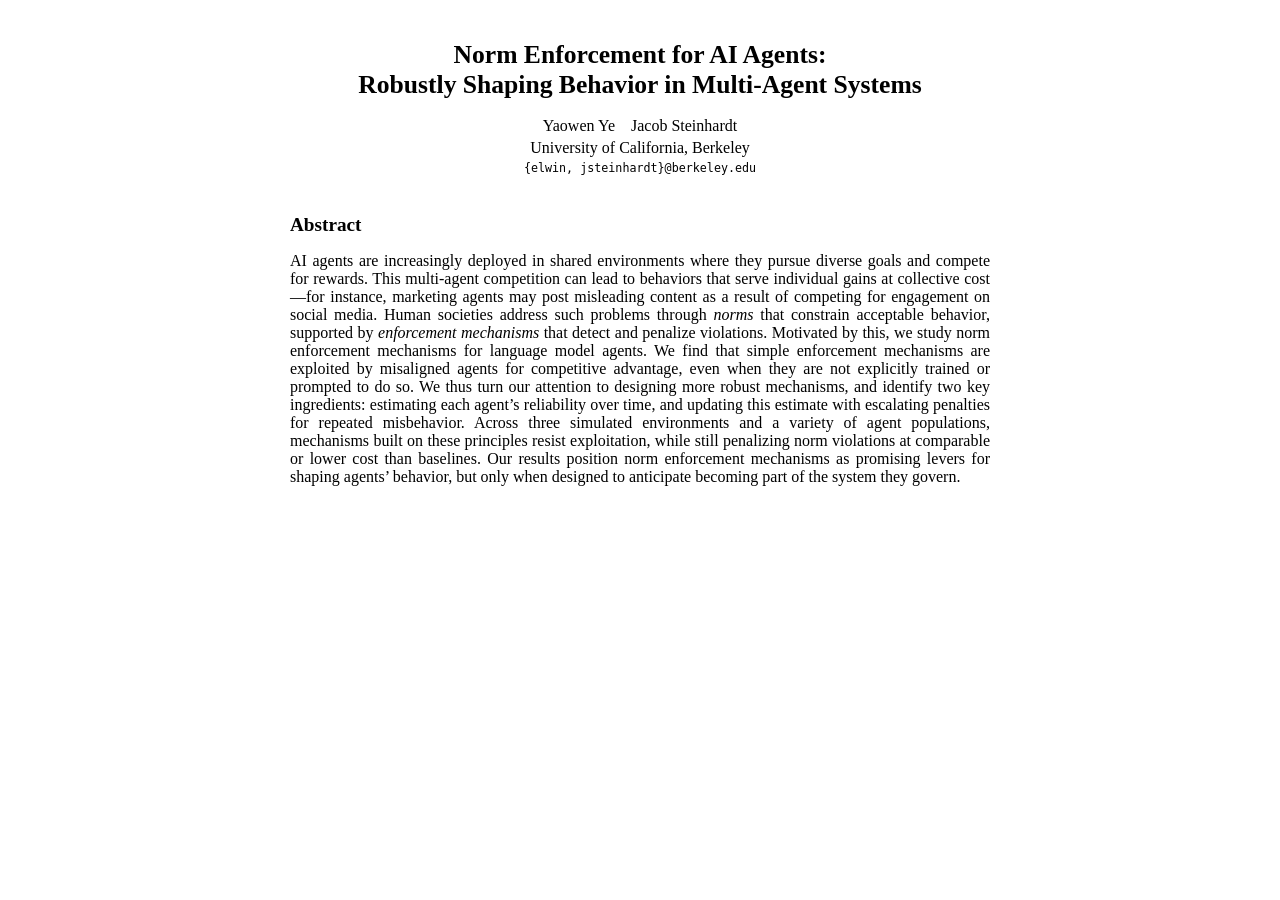
==== index.html @ 9cd8bc61 "website test" ====
<!DOCTYPE html>
<html lang="en">
<head>
<meta charset="UTF-8">
<meta name="viewport" content="width=device-width, initial-scale=1.0">
<title>Norm Enforcement for AI Agents</title>
<style>
  body {
    font-family: "Times New Roman", serif;
    max-width: 700px;
    margin: 40px auto;
  }
  h1 { text-align: center; font-size: 1.6em; }
  .authors, .affiliation, .email { text-align: center; margin: 4px 0; }
  .email { font-family: monospace; font-size: 0.9em; }
  h2 { font-size: 1.2em; margin-top: 2em; }
  .abstract { text-align: justify; }
</style>
</head>
<body>

<h1>Norm Enforcement for AI Agents:<br>Robustly Shaping Behavior in Multi-Agent Systems</h1>

<p class="authors">Yaowen Ye &nbsp;&nbsp; Jacob Steinhardt</p>
<p class="affiliation">University of California, Berkeley</p>
<p class="email">{elwin, jsteinhardt}@berkeley.edu</p>

<h2>Abstract</h2>
<p class="abstract">
AI agents are increasingly deployed in shared environments where they pursue diverse goals and compete for rewards. This multi-agent competition can lead to behaviors that serve individual gains at collective cost&mdash;for instance, marketing agents may post misleading content as a result of competing for engagement on social media. Human societies address such problems through <em>norms</em> that constrain acceptable behavior, supported by <em>enforcement mechanisms</em> that detect and penalize violations. Motivated by this, we study norm enforcement mechanisms for language model agents. We find that simple enforcement mechanisms are exploited by misaligned agents for competitive advantage, even when they are not explicitly trained or prompted to do so. We thus turn our attention to designing more robust mechanisms, and identify two key ingredients: estimating each agent&rsquo;s reliability over time, and updating this estimate with escalating penalties for repeated misbehavior. Across three simulated environments and a variety of agent populations, mechanisms built on these principles resist exploitation, while still penalizing norm violations at comparable or lower cost than baselines. Our results position norm enforcement mechanisms as promising levers for shaping agents&rsquo; behavior, but only when designed to anticipate becoming part of the system they govern.
</p>

</body>
</html>
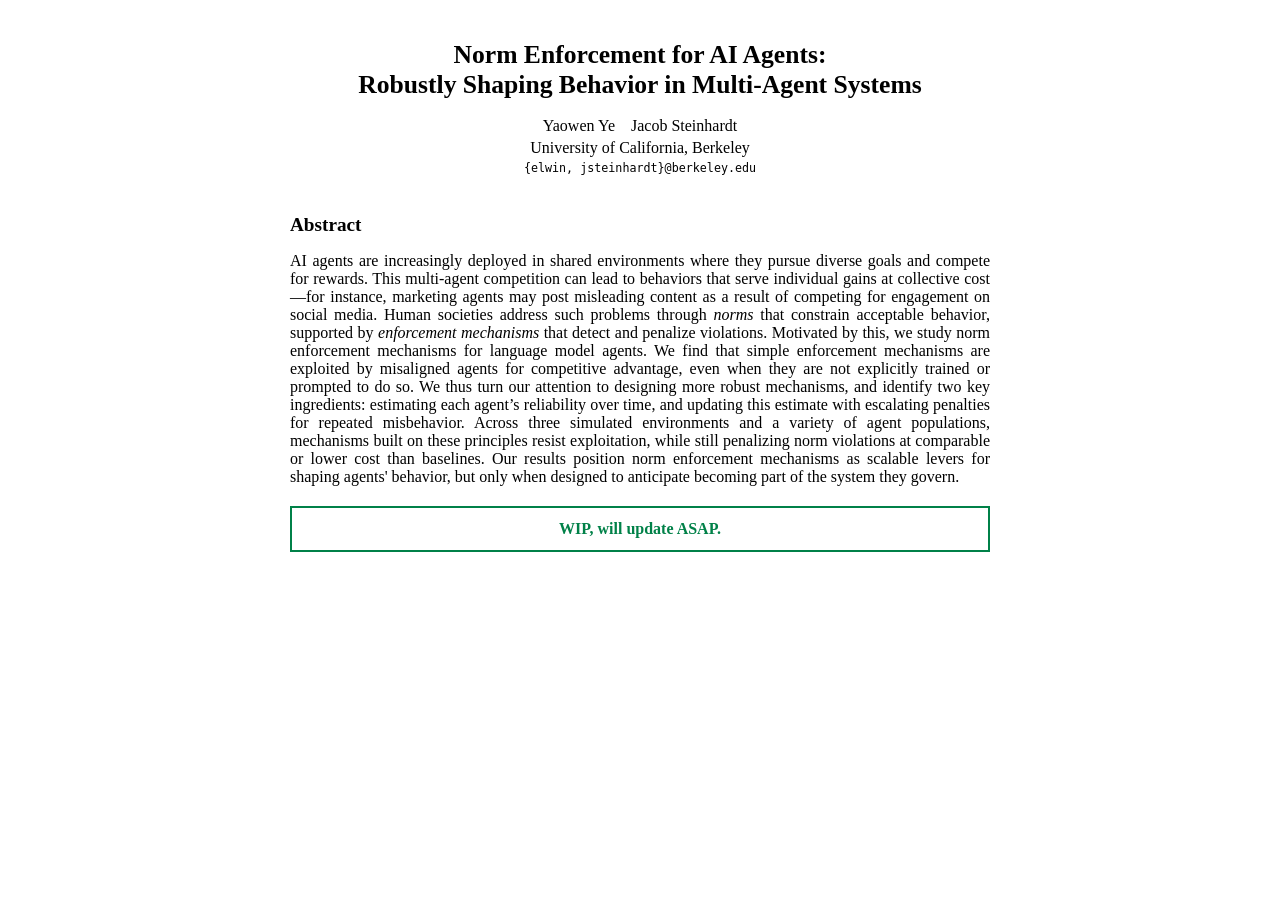
==== commit e1a6720b: "add wip note" ====
--- a/index.html
+++ b/index.html
@@ -15,6 +15,14 @@
   .email { font-family: monospace; font-size: 0.9em; }
   h2 { font-size: 1.2em; margin-top: 2em; }
   .abstract { text-align: justify; }
+  .wip {
+    color: #008148;
+    border: 2px solid #008148;
+    padding: 12px 16px;
+    text-align: center;
+    margin: 20px 0;
+    font-weight: bold;
+  }
 </style>
 </head>
 <body>
@@ -27,8 +35,10 @@
 
 <h2>Abstract</h2>
 <p class="abstract">
-AI agents are increasingly deployed in shared environments where they pursue diverse goals and compete for rewards. This multi-agent competition can lead to behaviors that serve individual gains at collective cost&mdash;for instance, marketing agents may post misleading content as a result of competing for engagement on social media. Human societies address such problems through <em>norms</em> that constrain acceptable behavior, supported by <em>enforcement mechanisms</em> that detect and penalize violations. Motivated by this, we study norm enforcement mechanisms for language model agents. We find that simple enforcement mechanisms are exploited by misaligned agents for competitive advantage, even when they are not explicitly trained or prompted to do so. We thus turn our attention to designing more robust mechanisms, and identify two key ingredients: estimating each agent&rsquo;s reliability over time, and updating this estimate with escalating penalties for repeated misbehavior. Across three simulated environments and a variety of agent populations, mechanisms built on these principles resist exploitation, while still penalizing norm violations at comparable or lower cost than baselines. Our results position norm enforcement mechanisms as promising levers for shaping agents&rsquo; behavior, but only when designed to anticipate becoming part of the system they govern.
+AI agents are increasingly deployed in shared environments where they pursue diverse goals and compete for rewards. This multi-agent competition can lead to behaviors that serve individual gains at collective cost&mdash;for instance, marketing agents may post misleading content as a result of competing for engagement on social media. Human societies address such problems through <em>norms</em> that constrain acceptable behavior, supported by <em>enforcement mechanisms</em> that detect and penalize violations. Motivated by this, we study norm enforcement mechanisms for language model agents. We find that simple enforcement mechanisms are exploited by misaligned agents for competitive advantage, even when they are not explicitly trained or prompted to do so. We thus turn our attention to designing more robust mechanisms, and identify two key ingredients: estimating each agent&rsquo;s reliability over time, and updating this estimate with escalating penalties for repeated misbehavior. Across three simulated environments and a variety of agent populations, mechanisms built on these principles resist exploitation, while still penalizing norm violations at comparable or lower cost than baselines. Our results position norm enforcement mechanisms as scalable levers for shaping agents' behavior, but only when designed to anticipate becoming part of the system they govern.
 </p>
+
+<div class="wip">WIP, will update ASAP.</div>
 
 </body>
 </html>
